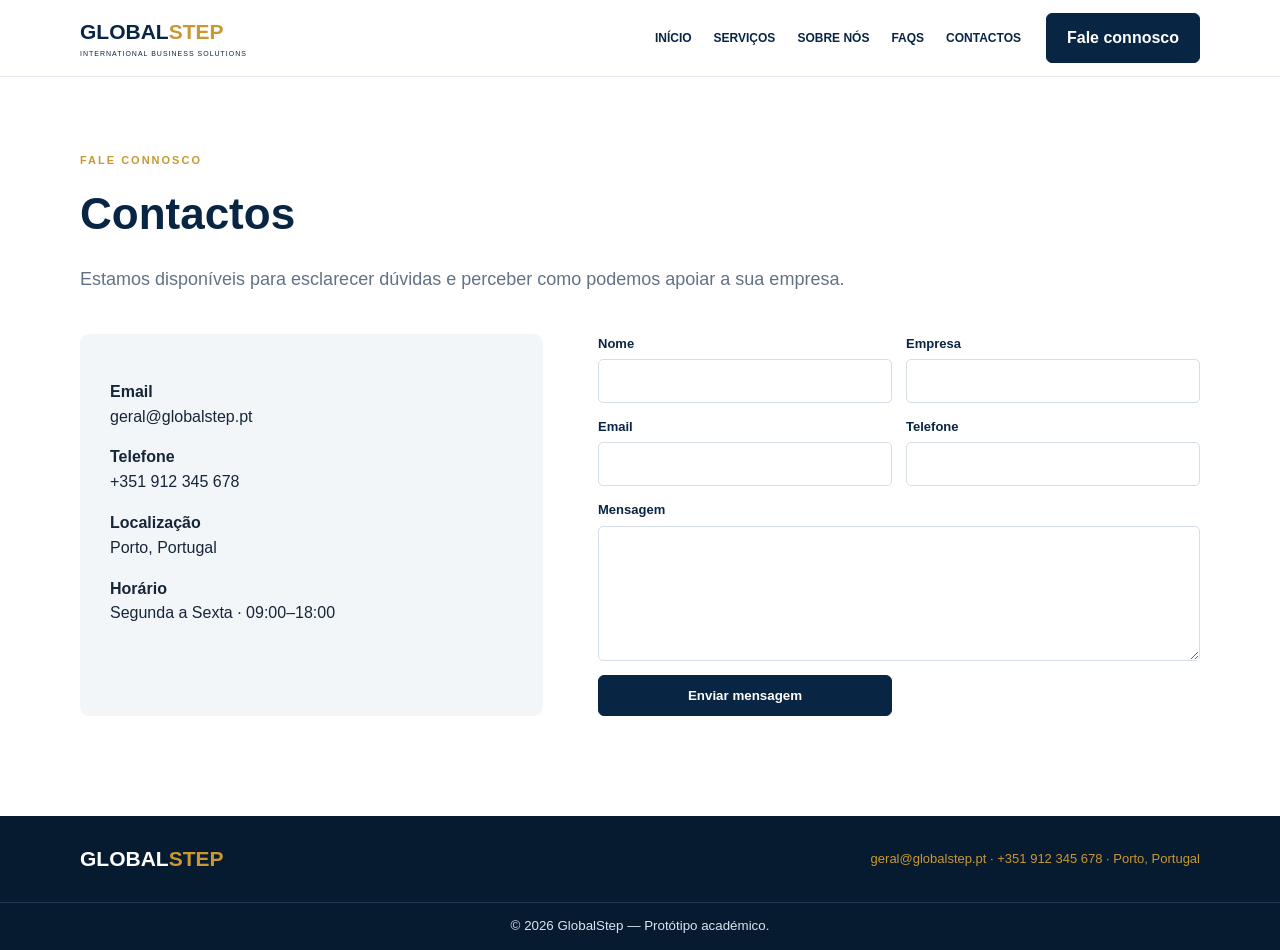
==== contactos.html @ bffae380 "Add files via upload" ====
<!doctype html><html lang="pt-PT"><head><meta charset="utf-8"><meta name="viewport" content="width=device-width,initial-scale=1"><title>Contactos — GlobalStep</title><link rel="stylesheet" href="style.css"></head><body><header><div class="wrap nav"><a class="brand" href="index.html"><b>GLOBAL<span>STEP</span></b><small>INTERNATIONAL BUSINESS SOLUTIONS</small></a><nav><a href="index.html">Início</a><a href="index.html#servicos">Serviços</a><a href="index.html#sobre">Sobre nós</a><a href="faqs.html">FAQs</a><a href="contactos.html">Contactos</a></nav><a class="btn" href="contactos.html">Fale connosco</a></div></header><main class="page wrap"><label>FALE CONNOSCO</label><h1>Contactos</h1><p class="lead">Estamos disponíveis para esclarecer dúvidas e perceber como podemos apoiar a sua empresa.</p><div class="contact"><div class="box"><p><b>Email</b><br>geral@globalstep.pt</p><p><b>Telefone</b><br>+351 912 345 678</p><p><b>Localização</b><br>Porto, Portugal</p><p><b>Horário</b><br>Segunda a Sexta · 09:00–18:00</p></div><form onsubmit="event.preventDefault();alert('Mensagem enviada — protótipo académico.');"><label>Nome<input required></label><label>Empresa<input></label><label>Email<input type="email" required></label><label>Telefone<input></label><label>Mensagem<textarea required></textarea></label><button class="btn">Enviar mensagem</button></form></div></main><footer><div class="wrap foot"><b>GLOBAL<span>STEP</span></b><span>geral@globalstep.pt · +351 912 345 678 · Porto, Portugal</span></div><small>© 2026 GlobalStep — Protótipo académico.</small></footer></body></html>
---- style.css ----
:root{--navy:#092544;--gold:#c99832;--muted:#627287;--light:#f3f6f9}*{box-sizing:border-box}body{margin:0;font-family:Arial,Helvetica,sans-serif;color:#172538;line-height:1.55}.wrap{width:min(1120px,92%);margin:auto}header{position:sticky;top:0;background:#fff;border-bottom:1px solid #e3e8ee;z-index:5}.nav{min-height:76px;display:flex;align-items:center;gap:25px}.brand{color:var(--navy);text-decoration:none;margin-right:auto}.brand b,.foot b{font-size:21px}.brand b span,.foot span{color:var(--gold)}.brand small{display:block;font-size:7px;letter-spacing:1px}.nav nav{display:flex;gap:22px}.nav nav a{color:var(--navy);text-decoration:none;font-size:12px;font-weight:bold;text-transform:uppercase}.btn{display:inline-block;background:var(--navy);color:#fff;border:1px solid var(--navy);border-radius:6px;padding:12px 20px;text-decoration:none;font-weight:bold;cursor:pointer}.outline{background:transparent;color:var(--navy)}.gold{background:var(--gold);border-color:var(--gold)}label{font-size:11px;letter-spacing:2px;color:var(--gold);font-weight:bold}.hero{background:linear-gradient(135deg,#edf3f8,#fff)}.hero-grid{min-height:570px;display:grid;grid-template-columns:45% 55%;align-items:center}.hero h1{font-size:53px;line-height:1.02;color:var(--navy);margin:12px 0 20px}.hero h1 em{color:var(--gold);font-style:normal}.hero p{font-size:18px;color:#405166;max-width:540px}.scene{height:470px;position:relative;overflow:hidden}.sun{position:absolute;width:450px;height:450px;border-radius:50%;background:radial-gradient(circle,#fff,#d8e6f1);right:0;top:20px}.plane{position:absolute;right:45px;top:70px;font-size:90px;transform:rotate(-10deg)}.ship{position:absolute;left:20px;bottom:100px;font-size:180px}.truck{position:absolute;right:5px;bottom:55px;font-size:105px}.labels{position:absolute;bottom:20px;left:15px;right:15px;display:flex;justify-content:space-around}.labels span{background:#fff;border:1px solid #d8e0e8;border-radius:20px;padding:5px 10px;font-size:10px;font-weight:bold;color:var(--navy)}.services{background:var(--navy);padding:30px 0}.cards{display:grid;grid-template-columns:repeat(3,1fr);gap:1px}.cards article{color:#fff;padding:25px 30px}.cards i{color:var(--gold);font-size:34px;font-style:normal}.cards h3{font-size:15px}.cards p{color:#dbe5ef;font-size:14px}.about{padding:75px 0}.about h2{font-size:38px;color:var(--navy);max-width:700px}.lead{font-size:18px;color:var(--muted);max-width:800px}.values{display:grid;grid-template-columns:repeat(4,1fr);gap:25px;margin-top:40px}.values div{border-top:3px solid var(--gold);padding-top:13px}.values b{color:var(--navy)}.values p{font-size:14px;color:var(--muted)}.cta{background:var(--navy);color:#fff}.cta>.wrap{padding:28px 0;display:flex;justify-content:space-between;align-items:center}.cta h2{margin:0}.cta p{margin:4px 0;color:#dbe5ef}footer{background:#061a30;color:#dbe5ef}.foot{padding:27px 0;display:flex;justify-content:space-between;align-items:center;font-size:13px}.foot b{color:#fff}footer>small{display:block;text-align:center;border-top:1px solid #203a54;padding:13px}.page{padding:70px 0 100px}.page h1{font-size:44px;color:var(--navy);margin:8px 0 15px}.contact{display:grid;grid-template-columns:1fr 1.3fr;gap:55px;margin-top:40px}.box{background:var(--light);padding:30px;border-radius:9px}.form,form{display:grid;grid-template-columns:1fr 1fr;gap:14px}form label{color:var(--navy);letter-spacing:0;font-size:13px}input,textarea{width:100%;display:block;margin-top:5px;padding:11px;border:1px solid #d5dde6;border-radius:5px;font:inherit}textarea{height:135px;resize:vertical}form label:last-of-type{grid-column:1/-1}.faqs{max-width:850px;margin-top:40px}.faqs details{border-bottom:1px solid #dce3eb}.faqs summary{padding:18px 5px;cursor:pointer;font-weight:bold;color:var(--navy)}.faqs p{padding:0 5px 18px;color:var(--muted)}.legal{max-width:900px}.legal h2{font-size:20px;color:var(--navy);margin-top:32px}.legal p{color:#4d5c6d}@media(max-width:850px){.nav nav{display:none}.hero-grid,.contact,.cards,.values{grid-template-columns:1fr}.hero h1{font-size:42px}.scene{height:320px}.ship{font-size:125px}.plane{font-size:65px}.truck{font-size:75px}.foot,.cta>.wrap{flex-direction:column;align-items:flex-start;gap:15px}form{grid-template-columns:1fr}form label:last-of-type{grid-column:auto}}
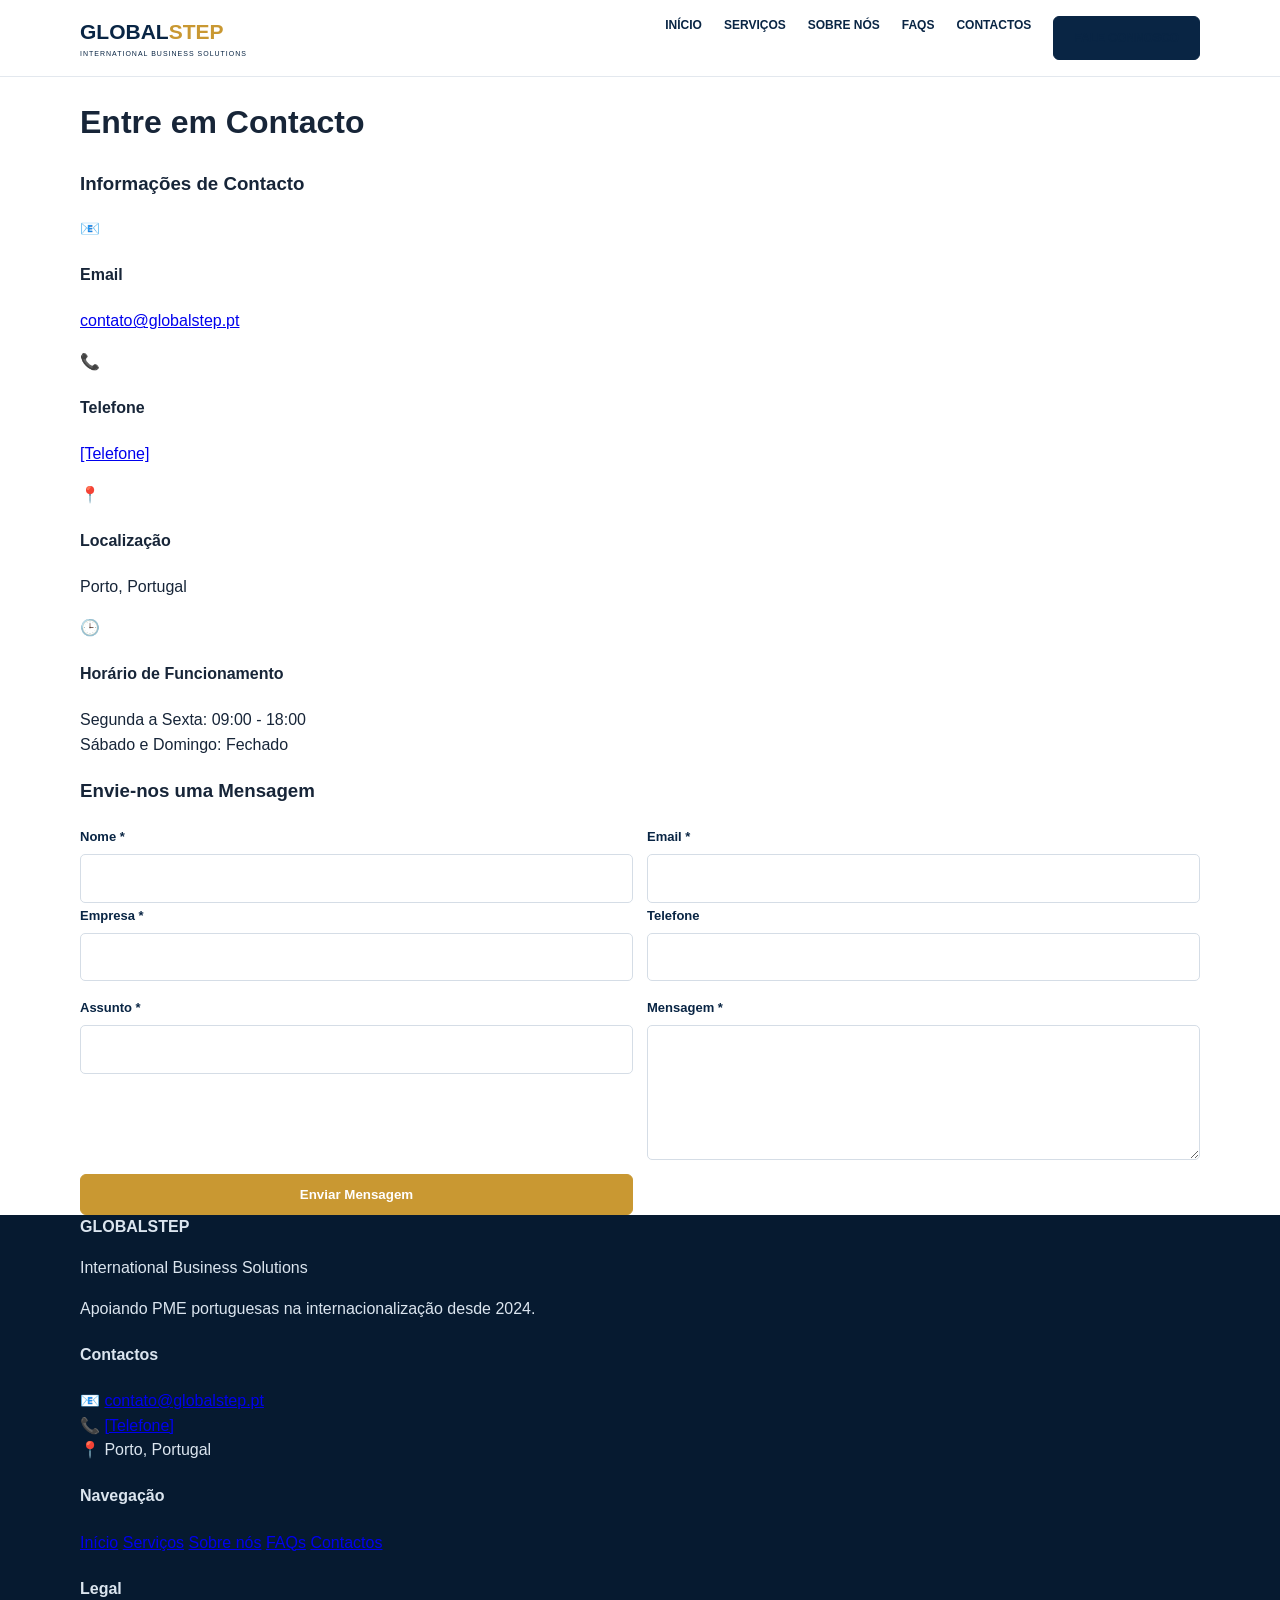
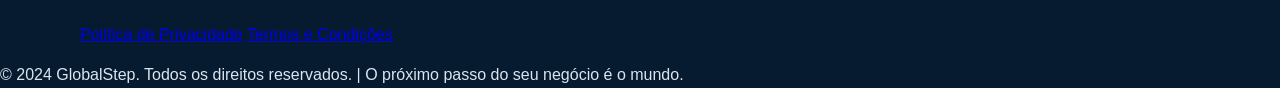
==== commit 5321ff8f: "refactor: página de contactos com formulário visual melhorado" ====
--- a/contactos.html
+++ b/contactos.html
@@ -1 +1,156 @@
-<!doctype html><html lang="pt-PT"><head><meta charset="utf-8"><meta name="viewport" content="width=device-width,initial-scale=1"><title>Contactos — GlobalStep</title><link rel="stylesheet" href="style.css"></head><body><header><div class="wrap nav"><a class="brand" href="index.html"><b>GLOBAL<span>STEP</span></b><small>INTERNATIONAL BUSINESS SOLUTIONS</small></a><nav><a href="index.html">Início</a><a href="index.html#servicos">Serviços</a><a href="index.html#sobre">Sobre nós</a><a href="faqs.html">FAQs</a><a href="contactos.html">Contactos</a></nav><a class="btn" href="contactos.html">Fale connosco</a></div></header><main class="page wrap"><label>FALE CONNOSCO</label><h1>Contactos</h1><p class="lead">Estamos disponíveis para esclarecer dúvidas e perceber como podemos apoiar a sua empresa.</p><div class="contact"><div class="box"><p><b>Email</b><br>geral@globalstep.pt</p><p><b>Telefone</b><br>+351 912 345 678</p><p><b>Localização</b><br>Porto, Portugal</p><p><b>Horário</b><br>Segunda a Sexta · 09:00–18:00</p></div><form onsubmit="event.preventDefault();alert('Mensagem enviada — protótipo académico.');"><label>Nome<input required></label><label>Empresa<input></label><label>Email<input type="email" required></label><label>Telefone<input></label><label>Mensagem<textarea required></textarea></label><button class="btn">Enviar mensagem</button></form></div></main><footer><div class="wrap foot"><b>GLOBAL<span>STEP</span></b><span>geral@globalstep.pt · +351 912 345 678 · Porto, Portugal</span></div><small>© 2026 GlobalStep — Protótipo académico.</small></footer></body></html>
+<!DOCTYPE html>
+<html lang="pt-PT">
+<head>
+    <meta charset="UTF-8">
+    <meta name="viewport" content="width=device-width, initial-scale=1.0">
+    <title>Contactos — GlobalStep</title>
+    <link rel="stylesheet" href="style.css">
+    <script defer src="script.js"></script>
+</head>
+<body>
+    <header>
+        <div class="wrap nav">
+            <a href="index.html" class="brand">
+                <b>GLOBAL<span>STEP</span></b>
+                <small>INTERNATIONAL BUSINESS SOLUTIONS</small>
+            </a>
+            <div class="hamburger" id="hamburger">
+                <span></span>
+                <span></span>
+                <span></span>
+            </div>
+            <nav id="nav-menu">
+                <a href="index.html">Início</a>
+                <a href="index.html#servicos">Serviços</a>
+                <a href="index.html#sobre">Sobre nós</a>
+                <a href="faqs.html">FAQs</a>
+                <a href="contactos.html">Contactos</a>
+                <a href="contactos.html" class="btn primary">Fale connosco</a>
+            </nav>
+        </div>
+    </header>
+
+    <main class="legal-page">
+        <div class="wrap">
+            <div class="legal-content">
+                <h1>Entre em Contacto</h1>
+                
+                <div class="contact-section">
+                    <div class="contact-info-column">
+                        <h3>Informações de Contacto</h3>
+                        
+                        <div class="contact-item">
+                            <div class="contact-item-icon">📧</div>
+                            <div>
+                                <h4>Email</h4>
+                                <p><a href="mailto:contato@globalstep.pt">contato@globalstep.pt</a></p>
+                            </div>
+                        </div>
+
+                        <div class="contact-item">
+                            <div class="contact-item-icon">📞</div>
+                            <div>
+                                <h4>Telefone</h4>
+                                <p><a href="tel:+351200000000">[Telefone]</a></p>
+                            </div>
+                        </div>
+
+                        <div class="contact-item">
+                            <div class="contact-item-icon">📍</div>
+                            <div>
+                                <h4>Localização</h4>
+                                <p>Porto, Portugal</p>
+                            </div>
+                        </div>
+
+                        <div class="contact-item">
+                            <div class="contact-item-icon">🕒</div>
+                            <div>
+                                <h4>Horário de Funcionamento</h4>
+                                <p>Segunda a Sexta: 09:00 - 18:00<br>Sábado e Domingo: Fechado</p>
+                            </div>
+                        </div>
+                    </div>
+
+                    <div>
+                        <h3>Envie-nos uma Mensagem</h3>
+                        <form id="contact-form">
+                            <div class="form-group">
+                                <div>
+                                    <label for="nome">Nome *</label>
+                                    <input type="text" id="nome" name="nome" required>
+                                </div>
+                                <div>
+                                    <label for="empresa">Empresa *</label>
+                                    <input type="text" id="empresa" name="empresa" required>
+                                </div>
+                            </div>
+
+                            <div class="form-group">
+                                <div>
+                                    <label for="email">Email *</label>
+                                    <input type="email" id="email" name="email" required>
+                                </div>
+                                <div>
+                                    <label for="telefone">Telefone</label>
+                                    <input type="tel" id="telefone" name="telefone">
+                                </div>
+                            </div>
+
+                            <div class="form-group form-group-full">
+                                <label for="assunto">Assunto *</label>
+                                <input type="text" id="assunto" name="assunto" required>
+                            </div>
+
+                            <div class="form-group form-group-full">
+                                <label for="mensagem">Mensagem *</label>
+                                <textarea id="mensagem" name="mensagem" required></textarea>
+                            </div>
+
+                            <button type="submit" class="btn gold">Enviar Mensagem</button>
+
+                            <div id="form-message" class="form-message"></div>
+                        </form>
+                    </div>
+                </div>
+            </div>
+        </div>
+    </main>
+
+    <footer>
+        <div class="wrap">
+            <div>
+                <div class="footer-brand">
+                    <b>GLOBAL<span>STEP</span></b>
+                </div>
+                <p>International Business Solutions</p>
+                <p>Apoiando PME portuguesas na internacionalização desde 2024.</p>
+            </div>
+            <div>
+                <h4>Contactos</h4>
+                <p class="contact-info">
+                    📧 <a href="mailto:contato@globalstep.pt">contato@globalstep.pt</a><br>
+                    📞 <a href="tel:+351200000000">[Telefone]</a><br>
+                    📍 Porto, Portugal
+                </p>
+            </div>
+            <div>
+                <h4>Navegação</h4>
+                <a href="index.html">Início</a>
+                <a href="index.html#servicos">Serviços</a>
+                <a href="index.html#sobre">Sobre nós</a>
+                <a href="faqs.html">FAQs</a>
+                <a href="contactos.html">Contactos</a>
+            </div>
+            <div>
+                <h4>Legal</h4>
+                <a href="privacidade.html">Política de Privacidade</a>
+                <a href="termos.html">Termos e Condições</a>
+            </div>
+        </div>
+        <div class="footer-bottom">
+            <p>&copy; 2024 GlobalStep. Todos os direitos reservados. | O próximo passo do seu negócio é o mundo.</p>
+        </div>
+    </footer>
+</body>
+</html>
